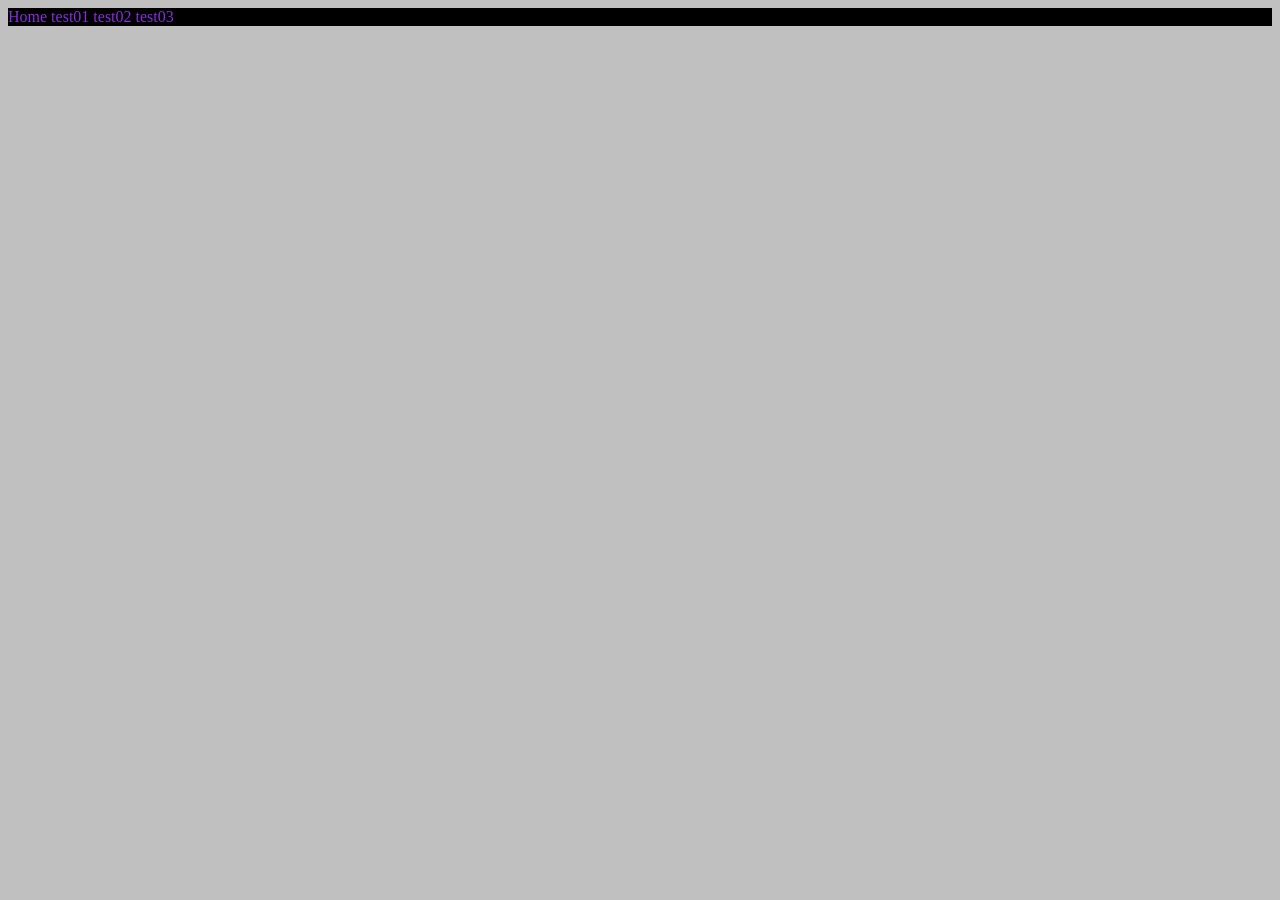
==== index.html @ f45d2f75 "First Commit" ====
<!DOCTYPE html>
<html lang="pt-br">
<head>
    <meta charset="UTF-8">
    <meta name="viewport" content="width=device-width, initial-scale=1.0">
    <title>Atividade</title>
    <link rel="stylesheet" href="style.css">
</head>
<body>
    <div class="cabecalho">
        <a class="botao_cab" href="#">Home</a>
        <a class="botao_cab" href="#">test01</a>
        <a class="botao_cab" href="#">test02</a>
        <a class="botao_cab" href="#">test03</a>
    </div>
</body>
</html>
---- style.css ----
body{
    background-color: rgb(192, 192, 192);
    padding: 0px;
}

a{
    text-decoration: transparent;
}

.cabecalho{
    background-color: black;
}

.botao_cab{
    color: blueviolet;
}
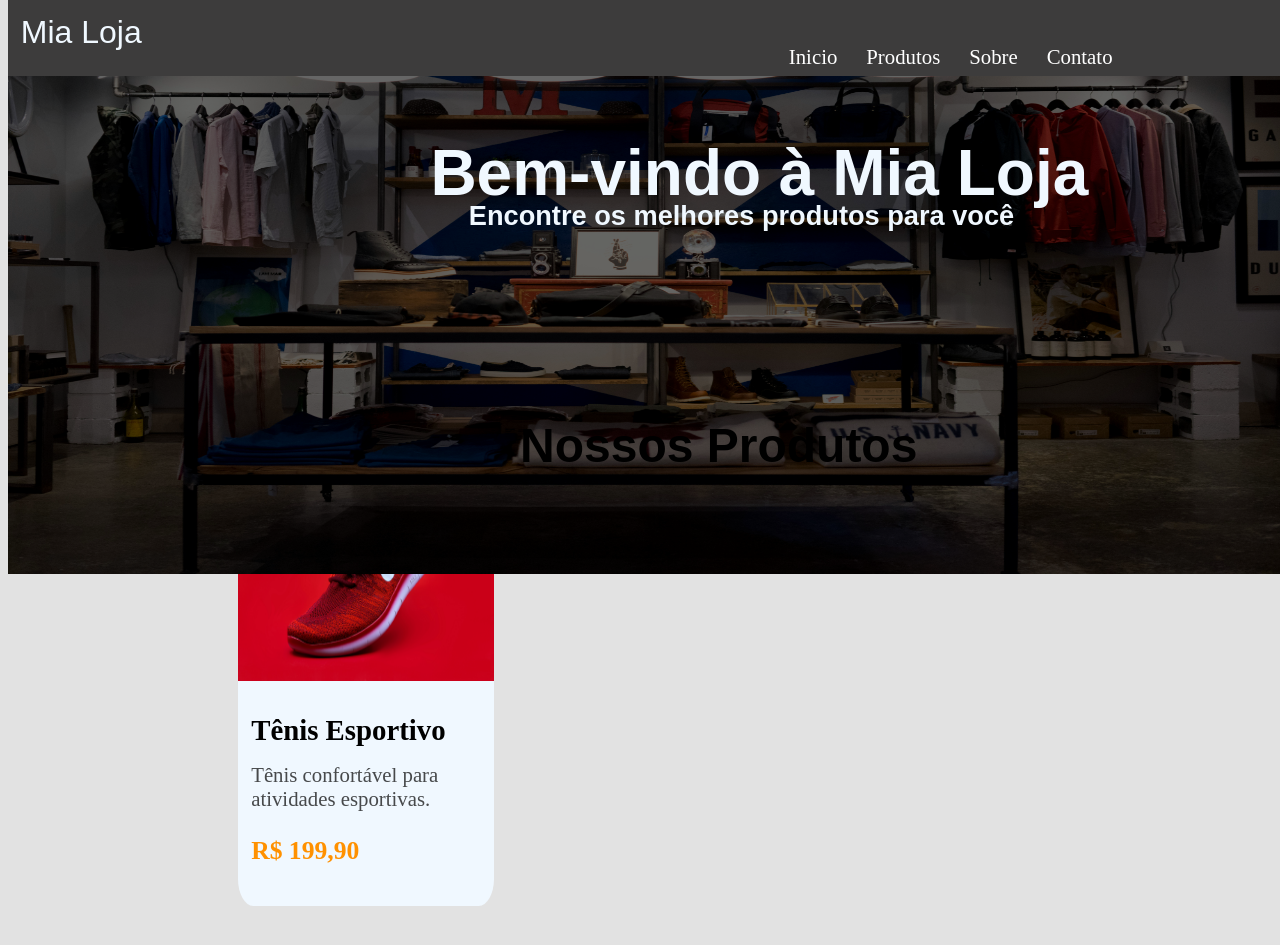
==== commit 9da08bb7: "Mod" ====
--- a/index.html
+++ b/index.html
@@ -8,10 +8,30 @@
 </head>
 <body>
     <div class="cabecalho">
-        <a class="botao_cab" href="#">Home</a>
-        <a class="botao_cab" href="#">test01</a>
-        <a class="botao_cab" href="#">test02</a>
-        <a class="botao_cab" href="#">test03</a>
+        <p class="titulo">Mia Loja</p>
+        <div class="abas">
+            <a class="botao_cab" href="#">Inicio</a>
+            <a id="produt" class="botao_cab" href="#">Produtos</a>
+            <a id="sobr" class="botao_cab" href="#">Sobre</a>
+            <a id="contat" class="botao_cab" href="#">Contato</a>
+        </div>
+    </div>
+
+    <img class="back" src="imagens/1.jpg" alt="background_ini">
+    <img class="fundo_black" src="imagens/black_o.png" alt="fundo">
+
+    <h1 class="Titulo_principal">Bem-vindo à Mia Loja</h1>
+    <h2 class="Sub-Titulo">Encontre os melhores produtos para você</h2>
+
+    <h3 class="Sub-Titulo-Produtos">Nossos Produtos</h3>
+
+    <div class="container-produto">
+        <img class="tenis" src="imagens/2.jpg" alt="teniss">
+        <p class="Name_tenis"><strong>Tênis Esportivo</strong></p>
+        <p class="Name_sub_tenis">Tênis confortável para atividades esportivas.</p>
+        <p class="preco"><strong>R$ 199,90</strong></p>
+
+
     </div>
 </body>
 </html>
--- a/style.css
+++ b/style.css
@@ -1,5 +1,5 @@
 body{
-    background-color: rgb(192, 192, 192);
+    background-color: rgb(226, 226, 226);
     padding: 0px;
 }
 
@@ -8,9 +8,128 @@
 }
 
 .cabecalho{
-    background-color: black;
+    position: absolute;
+    height: 9%;
+    background-color: rgb(61, 60, 60);
+    width: 100%;
+    z-index: 2;
+    margin-top: -1%;
 }
 
 .botao_cab{
-    color: blueviolet;
-}+    color: rgb(255, 255, 255);
+    font-size: 130%;
+}
+
+.back{
+    position: absolute;
+    height: 70%;
+    width: 100%;
+    z-index: 1;
+    margin-top: -5%;
+}
+
+.fundo_black{
+    position: absolute;
+    height: 70%;
+    width: 100%;
+    z-index: 1;
+    margin-top: -5%;
+    opacity: 60%;
+}
+
+.titulo{
+    font-size: 200%;
+    margin-top: 1.5%;
+    margin-left: 1%;
+    color: aliceblue;
+    font-family: Arial, Helvetica, sans-serif;
+}
+
+.abas{
+    position: flex;
+    justify-content: center;
+    align-items: center;
+    height: 100vh;
+    margin-top: -3%;
+    margin-left: 61%;
+}
+
+.Titulo_principal{
+    position: absolute;
+    margin-top: 10%;
+    color: aliceblue;
+    z-index: 3;
+    margin-left: 33%;
+    font-size: 400%;
+    font-family: Arial, Helvetica, sans-serif;
+}
+
+.Sub-Titulo{
+    position: absolute;
+    margin-top: 15%;
+    color: aliceblue;
+    z-index: 3;
+    margin-left: 36%;
+    font-size: 170%;
+    font-family: Arial, Helvetica, sans-serif;
+}
+
+#produt{
+    margin-left: 5%;
+}
+
+#sobr{
+    margin-left: 5%;
+}
+
+#contat{
+    margin-left: 5%;
+}
+
+.Sub-Titulo-Produtos{
+    position: absolute;
+    font-family: Arial, Helvetica, sans-serif;
+    margin-top: 32%;
+    font-size: 300%;
+    color: rgb(0, 0, 0);
+    z-index: 3;
+    margin-left: 40%;
+}
+
+.container-produto{
+    position: absolute;
+    background-color: aliceblue;
+    margin-top: 35%;
+    height: 50%;
+    width: 20%;
+    margin-left: 18%;
+    border-radius: 6%;
+}
+
+.tenis{
+    height: 50%;
+    width: 100%;
+    border-top-left-radius: 6%;
+    border-top-right-radius: 6%;
+}
+
+.Name_tenis{
+    font-size: 180%;
+    margin-left: 5%;
+}
+
+.Name_sub_tenis{
+    font-size: 130%;
+    margin-left: 5%;
+    margin-top: -5%;
+    opacity: 70%;
+}
+
+.preco{
+    font-size: 160%;
+    margin-left: 5%;
+    color: rgb(255, 145, 0);
+}
+
+
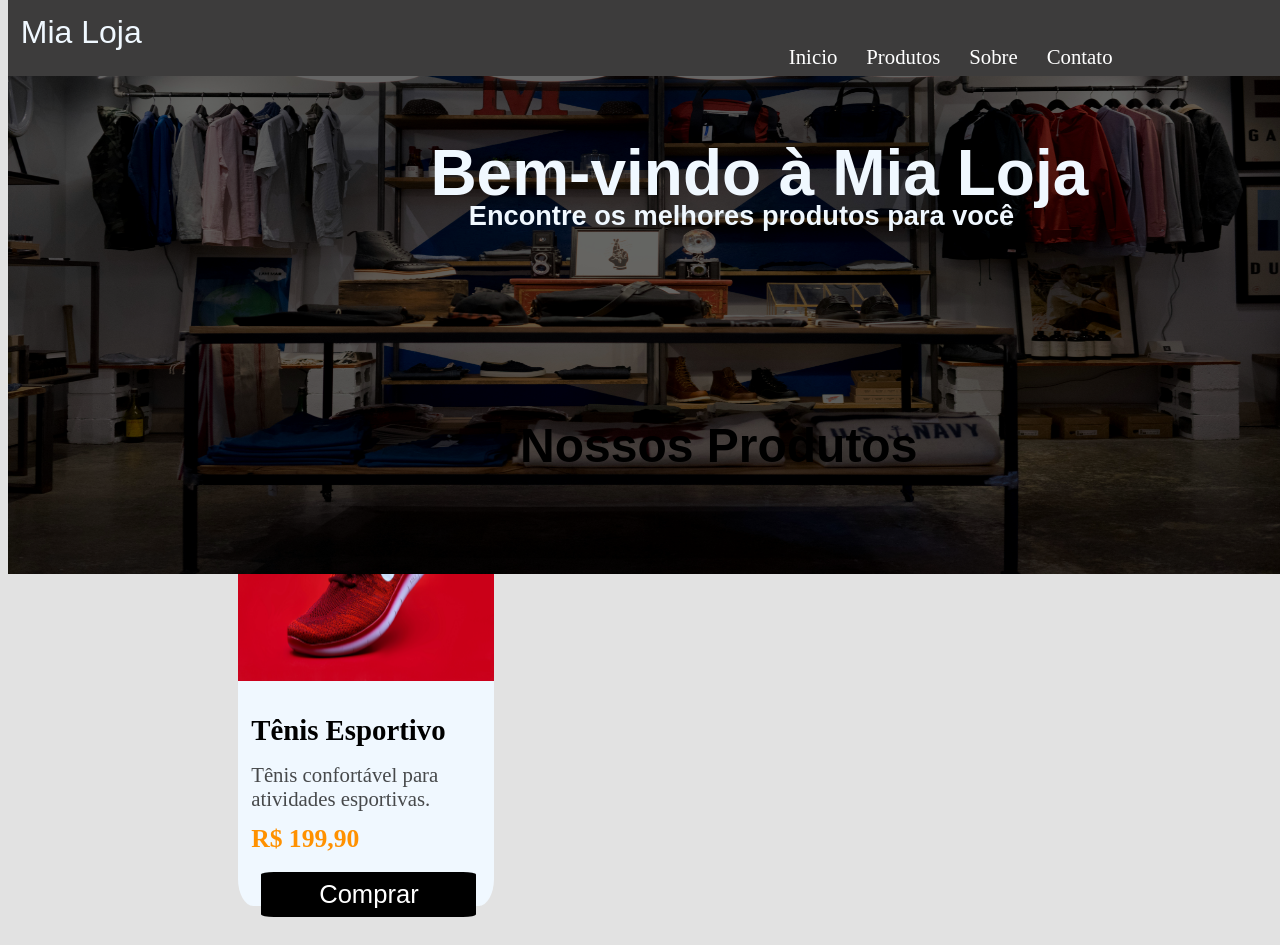
==== commit e4964186: "Mod01" ====
--- a/index.html
+++ b/index.html
@@ -30,6 +30,10 @@
         <p class="Name_tenis"><strong>Tênis Esportivo</strong></p>
         <p class="Name_sub_tenis">Tênis confortável para atividades esportivas.</p>
         <p class="preco"><strong>R$ 199,90</strong></p>
+        
+        <button class="buy">Comprar</button>
+
+        
 
 
     </div>
--- a/style.css
+++ b/style.css
@@ -130,6 +130,22 @@
     font-size: 160%;
     margin-left: 5%;
     color: rgb(255, 145, 0);
+    margin-top: -3%;
 }
 
 
+.buy{
+    position: absolute;
+    background-color: black;
+    color: rgb(255, 255, 255);
+    font-family: Arial, Helvetica, sans-serif;
+    font-size: 160%;
+    margin-left: 9%;
+    margin-top: -3%;
+    border-radius: 6%;
+    border: transparent;
+    height: 10%;
+    width: 84%;
+}
+
+
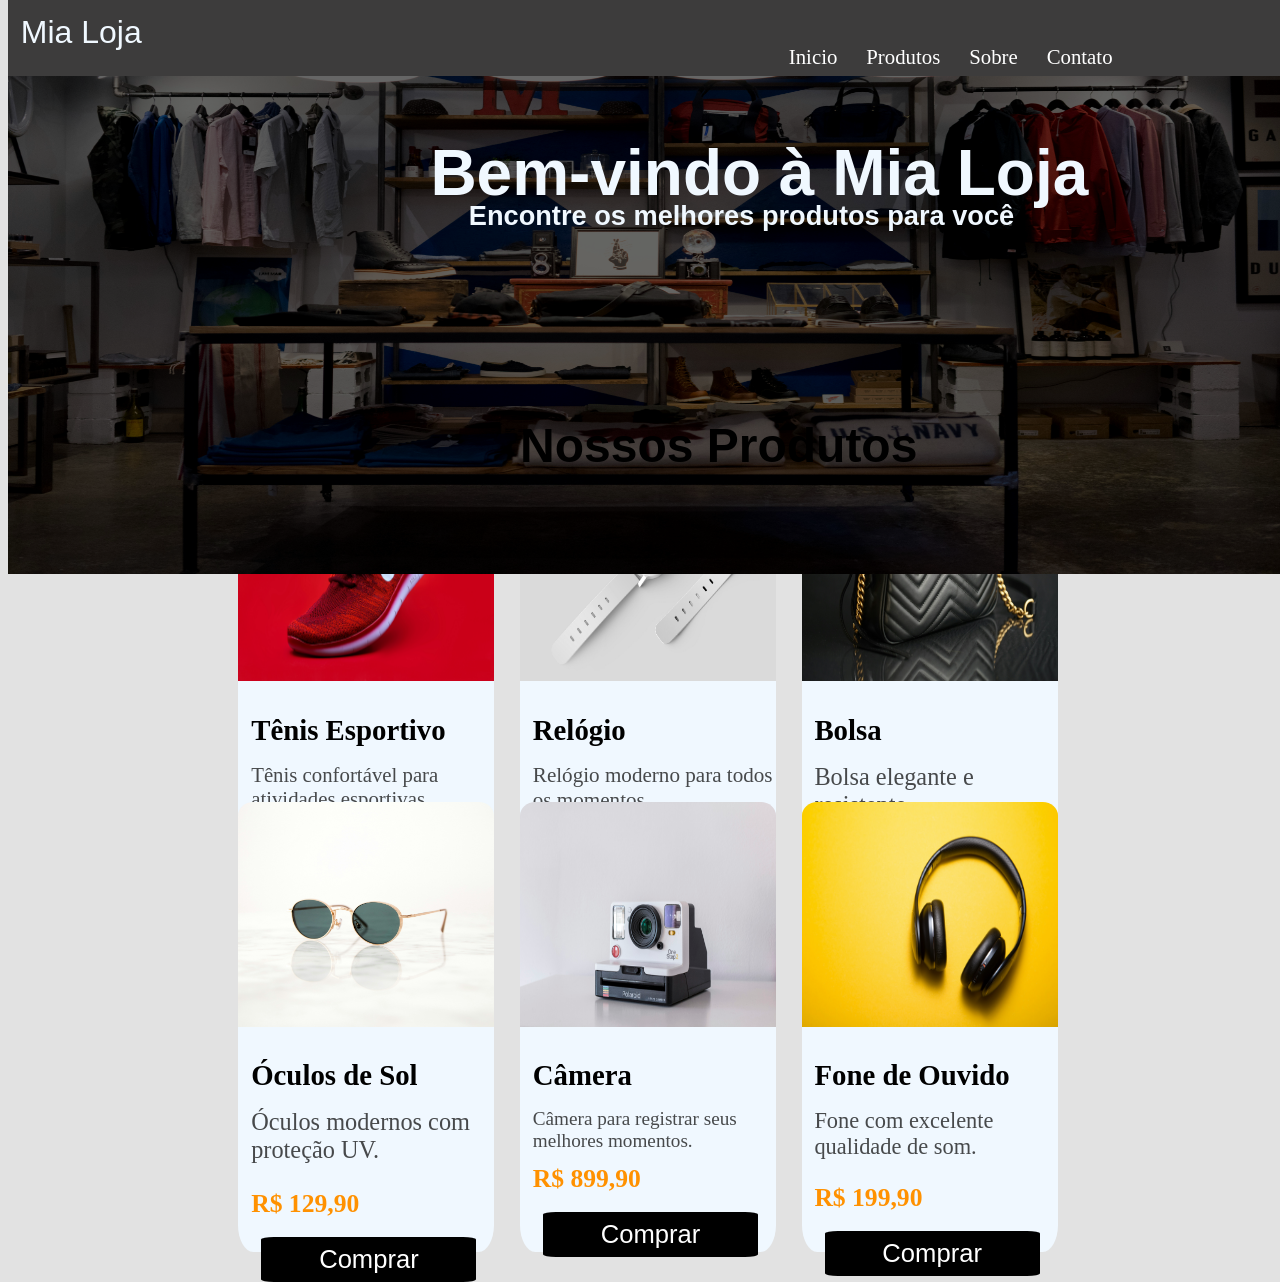
==== commit 49785cbe: "mod_3" ====
--- a/index.html
+++ b/index.html
@@ -32,10 +32,51 @@
         <p class="preco"><strong>R$ 199,90</strong></p>
         
         <button class="buy">Comprar</button>
+    </div>
 
+    <div class="container-produto_02">
+        <img class="relogio" src="imagens/3.jpg" alt="relogioo">
+        <p class="Name_relogio"><strong>Relógio</strong></p>
+        <p class="Name_sub_relogio">Relógio moderno para todos os momentos.</p>
+        <p class="preco_02"><strong>R$ 249,90</strong></p>
         
+        <button class="buy_02">Comprar</button>
+    </div>
 
+    <div class="container-produto_03">
+        <img class="bolsa" src="imagens/4.jpg" alt="bolsaa">
+        <p class="Name_bolsa"><strong>Bolsa</strong></p>
+        <p class="Name_sub_bolsa">Bolsa elegante e resistente.</p>
+        <p class="preco_03"><strong>R$ 159,90</strong></p>
+        
+        <button class="buy_03">Comprar</button>
+    </div>
 
+    <div class="container-produto_04">
+        <img class="oculos" src="imagens/5.jpg" alt="oculoss">
+        <p class="Name_oculos"><strong>Óculos de Sol</strong></p>
+        <p class="Name_sub_oculos">Óculos modernos com proteção UV.</p>
+        <p class="preco_04"><strong>R$ 129,90</strong></p>
+        
+        <button class="buy_04">Comprar</button>
+    </div>
+
+    <div class="container-produto_05">
+        <img class="camera" src="imagens/6.jpg" alt="cameraa">
+        <p class="Name_camera"><strong>Câmera</strong></p>
+        <p class="Name_sub_camera">Câmera para registrar seus melhores momentos.</p>
+        <p class="preco_05"><strong>R$ 899,90</strong></p>
+        
+        <button class="buy_05">Comprar</button>
+    </div>
+
+    <div class="container-produto_06">
+        <img class="fone" src="imagens/7.jpg" alt="fonee">
+        <p class="Name_fone"><strong>Fone de Ouvido</strong></p>
+        <p class="Name_sub_fone">Fone com excelente qualidade de som.</p>
+        <p class="preco_06"><strong>R$ 199,90</strong></p>
+        
+        <button class="buy_06">Comprar</button>
     </div>
 </body>
 </html>
--- a/style.css
+++ b/style.css
@@ -149,3 +149,264 @@
 }
 
 
+.container-produto_02{
+    position: absolute;
+    background-color: aliceblue;
+    margin-top: 35%;
+    height: 50%;
+    width: 20%;
+    margin-left: 40%;
+    border-radius: 6%;
+}
+
+.relogio{
+    height: 50%;
+    width: 100%;
+    border-top-left-radius: 6%;
+    border-top-right-radius: 6%;
+}
+
+.Name_relogio{
+    font-size: 180%;
+    margin-left: 5%;
+}
+
+.Name_sub_relogio{
+    font-size: 132%;
+    margin-left: 5%;
+    margin-top: -5%;
+    opacity: 70%;
+}
+
+.preco_02{
+    font-size: 160%;
+    margin-left: 5%;
+    color: rgb(255, 145, 0);
+    margin-top: -3%;
+}
+
+
+.buy_02{
+    position: absolute;
+    background-color: black;
+    color: rgb(255, 255, 255);
+    font-family: Arial, Helvetica, sans-serif;
+    font-size: 160%;
+    margin-left: 9%;
+    margin-top: -3%;
+    border-radius: 6%;
+    border: transparent;
+    height: 10%;
+    width: 84%;
+}
+
+
+.container-produto_03{
+    position: absolute;
+    background-color: aliceblue;
+    margin-top: 35%;
+    height: 50%;
+    width: 20%;
+    margin-left: 62%;
+    border-radius: 6%;
+}
+
+.bolsa{
+    height: 50%;
+    width: 100%;
+    border-top-left-radius: 6%;
+    border-top-right-radius: 6%;
+}
+
+.Name_bolsa{
+    font-size: 180%;
+    margin-left: 5%;
+}
+
+.Name_sub_bolsa{
+    font-size: 152%;
+    margin-left: 5%;
+    margin-top: -5%;
+    opacity: 70%;
+}
+
+.preco_03{
+    font-size: 160%;
+    margin-left: 5%;
+    color: rgb(255, 145, 0);
+    margin-top: 0%;
+}
+
+
+.buy_03{
+    position: absolute;
+    background-color: black;
+    color: rgb(255, 255, 255);
+    font-family: Arial, Helvetica, sans-serif;
+    font-size: 160%;
+    margin-left: 9%;
+    margin-top: -3%;
+    border-radius: 6%;
+    border: transparent;
+    height: 10%;
+    width: 84%;
+}
+
+.container-produto_04{
+    position: absolute;
+    background-color: aliceblue;
+    margin-top: 62%;
+    height: 50%;
+    width: 20%;
+    margin-left: 18%;
+    border-radius: 6%;
+}
+
+.oculos{
+    height: 50%;
+    width: 100%;
+    border-top-left-radius: 6%;
+    border-top-right-radius: 6%;
+}
+
+.Name_oculos{
+    font-size: 180%;
+    margin-left: 5%;
+}
+
+.Name_sub_oculos{
+    font-size: 152%;
+    margin-left: 5%;
+    margin-top: -5%;
+    opacity: 70%;
+}
+
+.preco_04{
+    font-size: 160%;
+    margin-left: 5%;
+    color: rgb(255, 145, 0);
+    margin-top: 0%;
+}
+
+
+.buy_04{
+    position: absolute;
+    background-color: black;
+    color: rgb(255, 255, 255);
+    font-family: Arial, Helvetica, sans-serif;
+    font-size: 160%;
+    margin-left: 9%;
+    margin-top: -3%;
+    border-radius: 6%;
+    border: transparent;
+    height: 10%;
+    width: 84%;
+}
+
+
+
+.container-produto_05{
+    position: absolute;
+    background-color: aliceblue;
+    margin-top: 62%;
+    height: 50%;
+    width: 20%;
+    margin-left: 40%;
+    border-radius: 6%;
+}
+
+.camera{
+    height: 50%;
+    width: 100%;
+    border-top-left-radius: 6%;
+    border-top-right-radius: 6%;
+}
+
+.Name_camera{
+    font-size: 180%;
+    margin-left: 5%;
+}
+
+.Name_sub_camera{
+    font-size: 120%;
+    margin-left: 5%;
+    margin-top: -5%;
+    opacity: 70%;
+}
+
+.preco_05{
+    font-size: 160%;
+    margin-left: 5%;
+    color: rgb(255, 145, 0);
+    margin-top: -3%;
+}
+
+
+.buy_05{
+    position: absolute;
+    background-color: black;
+    color: rgb(255, 255, 255);
+    font-family: Arial, Helvetica, sans-serif;
+    font-size: 160%;
+    margin-left: 9%;
+    margin-top: -3%;
+    border-radius: 6%;
+    border: transparent;
+    height: 10%;
+    width: 84%;
+}
+
+
+.container-produto_06{
+    position: absolute;
+    background-color: aliceblue;
+    margin-top: 62%;
+    height: 50%;
+    width: 20%;
+    margin-left: 62%;
+    border-radius: 6%;
+}
+
+.fone{
+    height: 50%;
+    width: 100%;
+    border-top-left-radius: 6%;
+    border-top-right-radius: 6%;
+}
+
+.Name_fone{
+    font-size: 180%;
+    margin-left: 5%;
+}
+
+.Name_sub_fone{
+    font-size: 140%;
+    margin-left: 5%;
+    margin-top: -5%;
+    opacity: 70%;
+}
+
+.preco_06{
+    font-size: 160%;
+    margin-left: 5%;
+    color: rgb(255, 145, 0);
+    margin-top: 0%;
+}
+
+
+.buy_06{
+    position: absolute;
+    background-color: black;
+    color: rgb(255, 255, 255);
+    font-family: Arial, Helvetica, sans-serif;
+    font-size: 160%;
+    margin-left: 9%;
+    margin-top: -3%;
+    border-radius: 6%;
+    border: transparent;
+    height: 10%;
+    width: 84%;
+}
+
+
+
